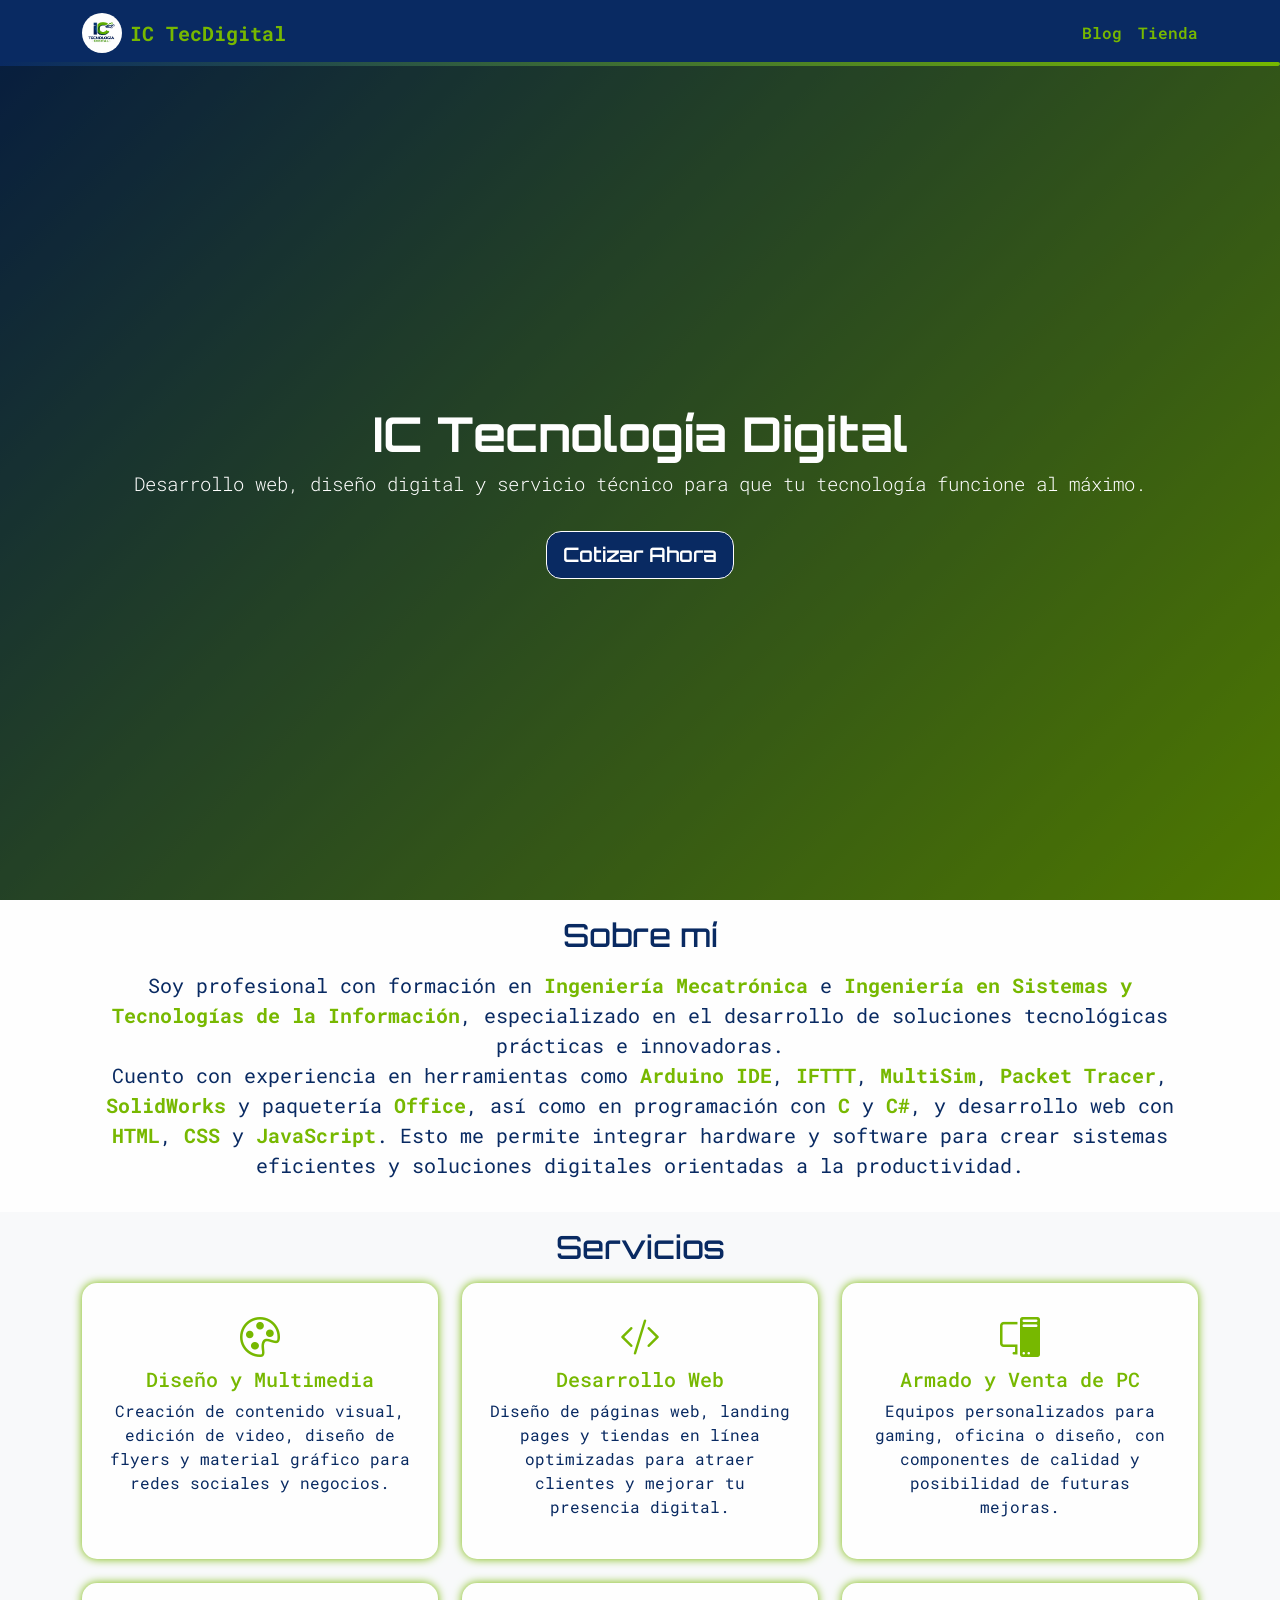
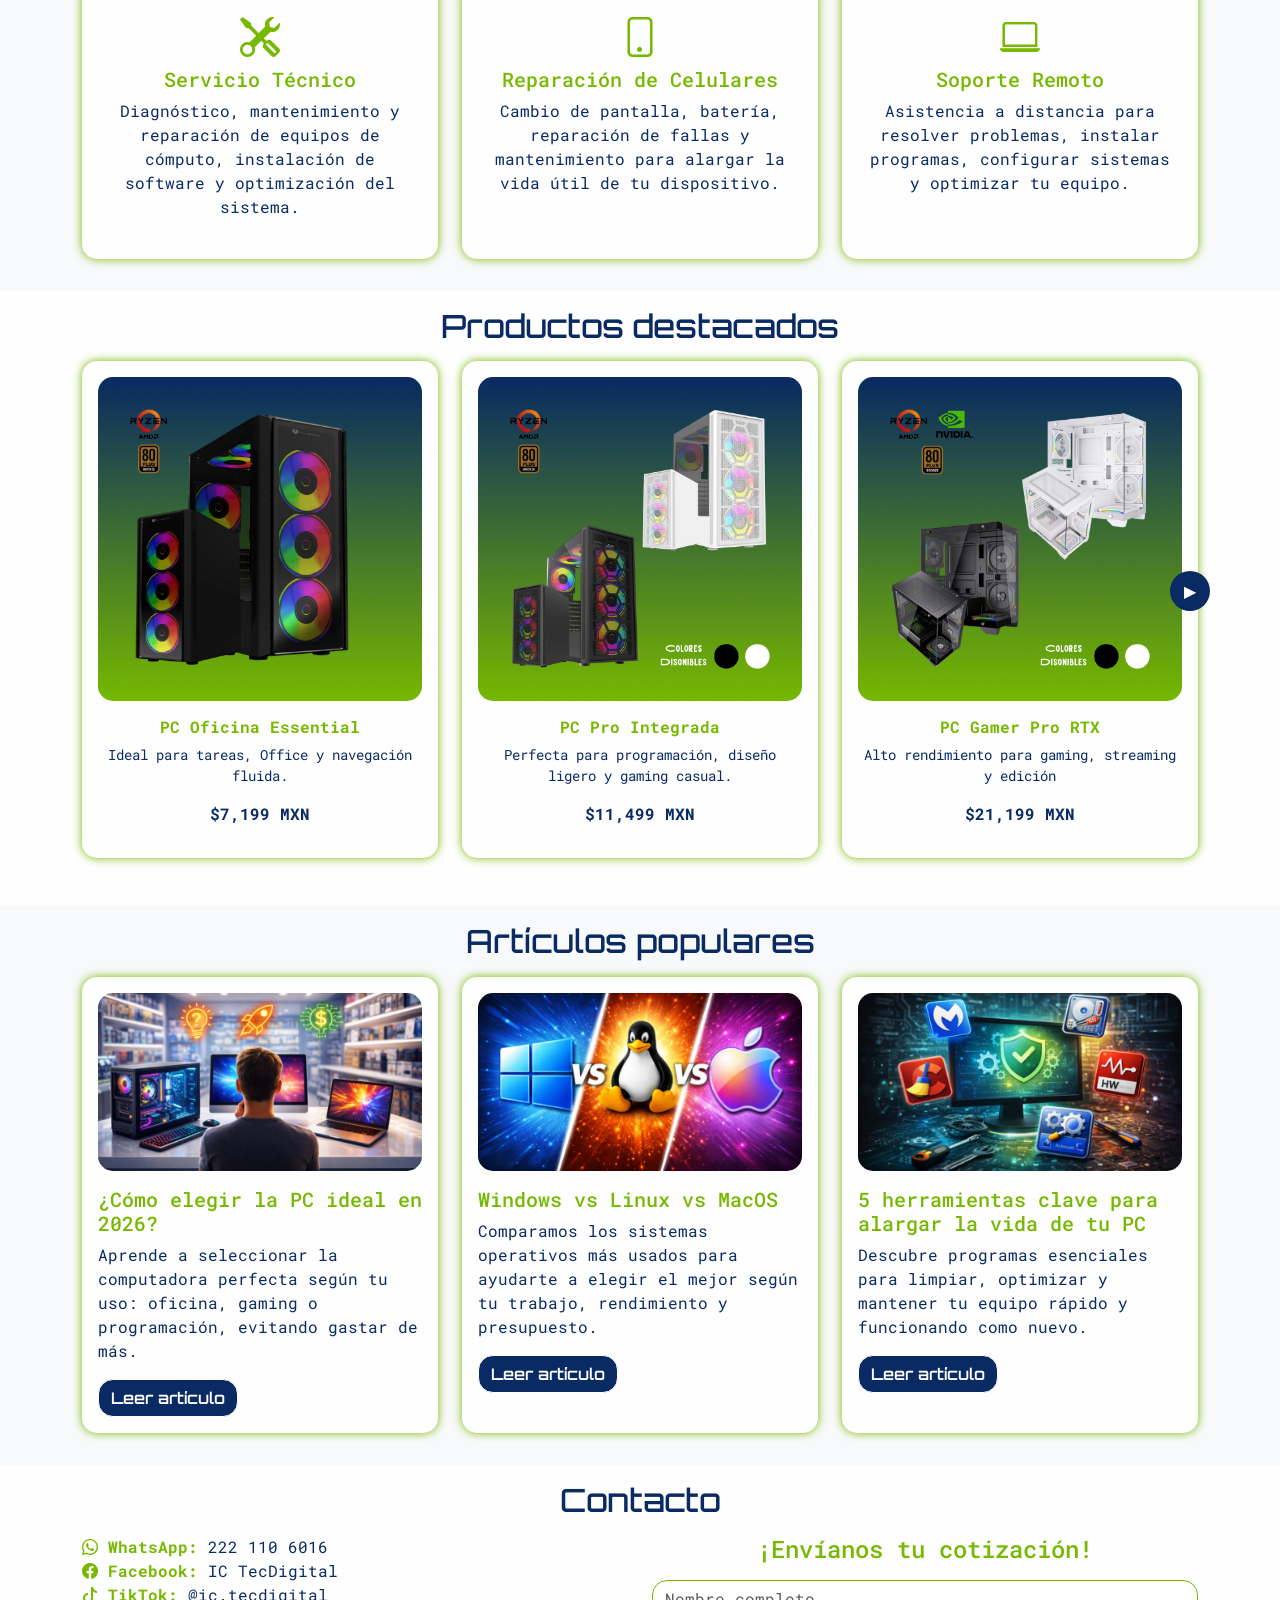
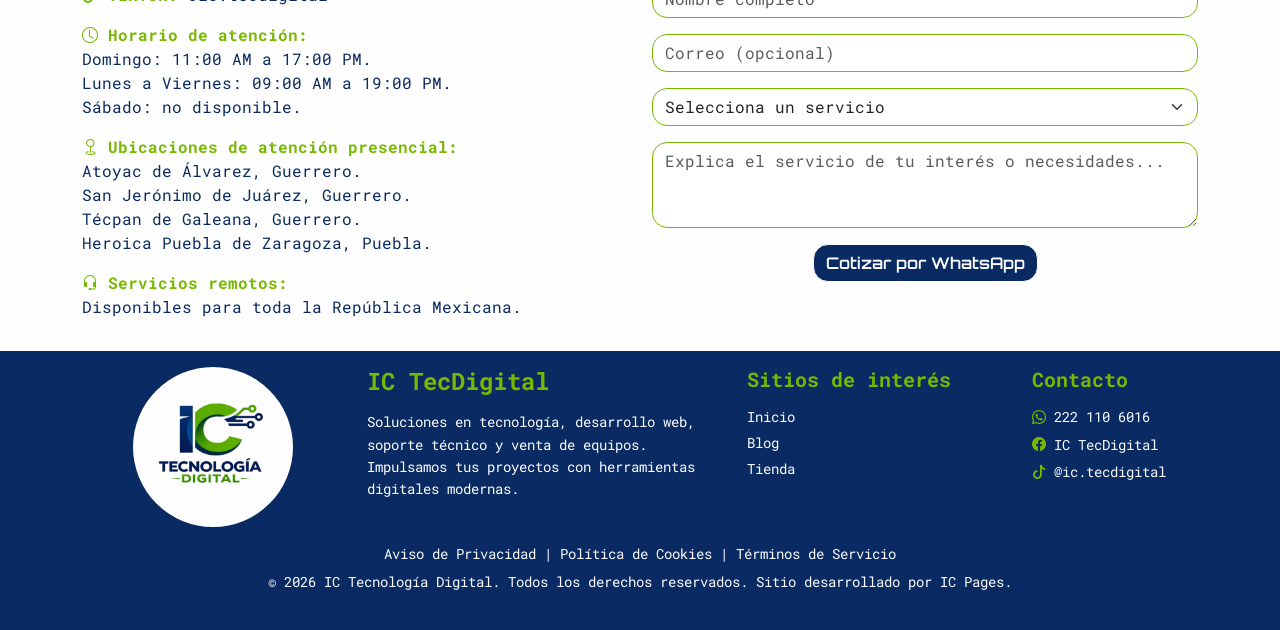
==== index.html @ 64ee0579 "Add files via upload" ====
<!DOCTYPE html>
<html lang="es">
<head>
    <meta charset="UTF-8">
    <meta name="viewport" content="width=device-width, initial-scale=1.0">
    <!-- SEO TITLE (CLAVE) -->
    <title>Servicio Técnico, Desarrollo Web y Reparación de PC en Guerrero | IC Tecnología Digital</title>
    <!-- META DESCRIPTION (CLAVE PARA CTR) -->
    <meta name="description" content="Servicio técnico profesional, reparación de computadoras, desarrollo web, diseño digital y soporte remoto en Guerrero. Optimiza tu equipo o crea tu sitio web con expertos.">
    <!-- PALABRAS CLAVE -->
    <meta name="keywords" content="servicio técnico, reparación de computadoras, desarrollo web, diseño web, soporte remoto, armado de PC, reparación de celulares, Guerrero, México">
    <!-- AUTOR -->
    <meta name="author" content="IC Tecnología Digital">
    <!-- INDEXACIÓN -->
    <meta name="robots" content="index, follow">
    <!-- GEO SEO (MUY IMPORTANTE PARA POSICIONAR LOCAL) -->
    <meta name="geo.region" content="MX-GRO">
    <meta name="geo.placename" content="Guerrero, México">
    <meta name="geo.position" content="17.2060;-100.4330">
    <meta name="ICBM" content="17.2060, -100.4330">
    <!-- CANONICAL -->
    <link rel="canonical" href="https://ictecdigital.com/">
    <!-- FAVICON -->
    <link rel="icon" type="image/x-icon" href="Logo.webp">
    <!-- OPEN GRAPH (FACEBOOK / WHATSAPP) -->
    <meta property="og:title" content="IC Tecnología Digital | Servicio Técnico y Desarrollo Web">
    <meta property="og:description" content="Soluciones en tecnología: reparación de PC, desarrollo web, diseño digital y soporte remoto en México.">
    <meta property="og:image" content="Preview.webp">
    <meta property="og:url" content="https://ictecdigital.com/">
    <meta property="og:type" content="website">
    <!-- TWITTER -->
    <meta name="twitter:card" content="summary_large_image">
    <meta name="twitter:title" content="IC Tecnología Digital">
    <meta name="twitter:description" content="Servicio técnico, desarrollo web y soluciones digitales.">
    <meta name="twitter:image" content="Preview.webp">
    <!-- SCHEMA ORG (ULTRA IMPORTANTE) -->
    <script type="application/ld+json">
{
  "@context": "https://schema.org",
  "@type": "LocalBusiness",
  "name": "IC Tecnología Digital",
  "image": "Preview.webp",
  "url": "https://ictecdigital.com",
  "telephone": "+522221106016",
  "areaServed": [
    {
      "@type": "City",
      "name": "Atoyac de Álvarez"
    },
    {
      "@type": "City",
      "name": "San Jerónimo de Juárez"
    },
    {
      "@type": "City",
      "name": "Técpan de Galeana"
    },
    {
      "@type": "City",
      "name": "Heroica Puebla de Zaragoza"
    },
    {
      "@type": "Country",
      "name": "México"
    }
  ],
  "address": {
    "@type": "PostalAddress",
    "addressCountry": "MX"
  },
  "description": "Servicio técnico, reparación de computadoras, desarrollo web y soporte remoto en México."
}
    </script>
    <!-- GOOGLE FONTS -->
    <link href="https://fonts.googleapis.com/css2?family=Orbitron:wght@500;700&family=Roboto+Mono:wght@400;500&display=swap" rel="stylesheet">
    <!-- BOOTSTRAP -->
    <link href="https://cdn.jsdelivr.net/npm/bootstrap@5.3.3/dist/css/bootstrap.min.css" rel="stylesheet">
    <link href="https://cdn.jsdelivr.net/npm/bootstrap-icons@1.11.1/font/bootstrap-icons.css" rel="stylesheet">
    <!-- CSS -->
    <link rel="stylesheet" href="estilos.css">

</head>

<body>

    <!-- Navbar -->
    <nav class="navbar fixed-top">
        <div class="container d-flex justify-content-between align-items-center">
    
            <!-- Logo -->
            <a class="navbar-brand fw-bold d-flex align-items-center" href="#">
                <img src="Logo.webp" alt="IC TecDigital"
                    style="width: 40px; height: 40px; object-fit: cover; border-radius: 50%; margin-right: 8px;">
                IC TecDigital
            </a>
    
            <!-- Menú siempre visible -->
            <ul class="navbar-nav d-flex flex-row gap-3">
                <li class="nav-item">
                    <a class="nav-link" href="proximamente.html">Blog</a>
                </li>
                <li class="nav-item">
                    <a class="nav-link" href="proximamente.html">Tienda</a>
                </li>
            </ul>
    
        </div>
    
        <div class="navbar-gradient-line"></div>
    </nav>

    <!-- Hero -->
    <section id="hero" class="d-flex align-items-center text-center text-white">
        <div class="overlay"></div>
        <div class="container position-relative z-1">
            <h1 class="display-4 fw-bold montserrat">IC Tecnología Digital</h1>
            <p class="lead roboto-mono">Desarrollo web, diseño digital y servicio técnico para que tu tecnología
                funcione al máximo.</p>
            <a href="#contacto" class="btn btn-success btn-lg mt-3 montserrat">Cotizar Ahora</a>
        </div>
    </section>

    <!-- Sobre mí -->
    <section id="sobre-mi" class="py-3">
        <div class="container text-center">
            <h2 class="mb-3 montserrat">Sobre mí</h2>
            <p class="fs-5 roboto-mono mx-auto">Soy profesional con formación en <strong>Ingeniería Mecatrónica</strong>
                e
                <strong>Ingeniería en Sistemas y Tecnologías de la Información</strong>, especializado en el desarrollo
                de
                soluciones tecnológicas prácticas e innovadoras.<br>
                Cuento con experiencia en herramientas como <strong>Arduino IDE</strong>, <strong>IFTTT</strong>,
                <strong>MultiSim</strong>, <strong>Packet Tracer</strong>, <strong>SolidWorks</strong> y paquetería
                <strong>Office</strong>,
                así como en programación con <strong>C</strong> y <strong>C#</strong>, y desarrollo web con
                <strong>HTML</strong>,
                <strong>CSS</strong> y <strong>JavaScript</strong>. Esto me permite integrar hardware y software para
                crear sistemas
                eficientes y soluciones digitales orientadas a la productividad.
            </p>
        </div>
    </section>

    <!-- Servicios -->
    <section id="servicios" class="py-3 bg-light">
        <div class="container">
            <h2 class="text-center mb-3 orbitron">Servicios</h2>
            <div class="row g-4 mb-3">
    
                <!-- Diseño y multimedia -->
                <div class="col-md-6 col-lg-4">
                    <a href="diseno-multimedia.html"
                        class="service-card p-4 h-100 text-center d-block text-decoration-none">
                        <i class="bi bi-palette fs-1 mb-3"></i>
                        <h5 class="montserrat">Diseño y Multimedia</h5>
                        <p class="roboto-mono">
                            Creación de contenido visual, edición de video, diseño de flyers y material gráfico para redes
                            sociales y negocios.
                        </p>
                    </a>
                </div>
    
                <!-- Desarrollo web -->
                <div class="col-md-6 col-lg-4">
                    <a href="desarrollo-web.html" class="service-card p-4 h-100 text-center d-block text-decoration-none">
                        <i class="bi bi-code-slash fs-1 mb-3"></i>
                        <h5 class="montserrat">Desarrollo Web</h5>
                        <p class="roboto-mono">
                            Diseño de páginas web, landing pages y tiendas en línea optimizadas para atraer clientes y
                            mejorar tu presencia digital.
                        </p>
                    </a>
                </div>
    
                <!-- Armado y venta de PC -->
                <div class="col-md-6 col-lg-4">
                    <a class="service-card p-4 h-100 text-center d-block text-decoration-none">
                        <i class="bi bi-pc-display fs-1 mb-3"></i>
                        <h5 class="montserrat">Armado y Venta de PC</h5>
                        <p class="roboto-mono">
                            Equipos personalizados para gaming, oficina o diseño, con componentes de calidad y posibilidad
                            de futuras mejoras.
                        </p>
                    </a>
                </div>
    
                <!-- Servicio técnico -->
                <div class="col-md-6 col-lg-4">
                    <a href="servicio-tecnico.html" class="service-card p-4 h-100 text-center d-block text-decoration-none">
                        <i class="bi bi-tools fs-1 mb-3"></i>
                        <h5 class="montserrat">Servicio Técnico</h5>
                        <p class="roboto-mono">
                            Diagnóstico, mantenimiento y reparación de equipos de cómputo, instalación de software y
                            optimización del sistema.
                        </p>
                    </a>
                </div>
    
                <!-- Reparación de celulares -->
                <div class="col-md-6 col-lg-4">
                    <a class="service-card p-4 h-100 text-center d-block text-decoration-none">
                        <i class="bi bi-phone fs-1 mb-3"></i>
                        <h5 class="montserrat">Reparación de Celulares</h5>
                        <p class="roboto-mono">
                            Cambio de pantalla, batería, reparación de fallas y mantenimiento para alargar la vida útil de
                            tu dispositivo.
                        </p>
                    </a>
                </div>
    
                <!-- Soporte remoto -->
                <div class="col-md-6 col-lg-4">
                    <a href="soporte-remoto.html" class="service-card p-4 h-100 text-center d-block text-decoration-none">
                        <i class="bi bi-laptop fs-1 mb-3"></i>
                        <h5 class="montserrat">Soporte Remoto</h5>
                        <p class="roboto-mono">
                            Asistencia a distancia para resolver problemas, instalar programas, configurar sistemas y
                            optimizar tu equipo.
                        </p>
                    </a>
                </div>
    
            </div>
        </div>
    </section>
    
    <!-- Productos destacados -->
    <section id="productos-destacados" class="py-3">
        <div class="container position-relative">
    
            <h2 class="text-center mb-3 orbitron">Productos destacados</h2>
            <!-- Botón anterior -->
            <button id="prevBtn" class="carousel-btn start-0">◀</button>
            <!-- Botón siguiente -->
            <button id="nextBtn" class="carousel-btn end-0">▶</button>
    
            <!-- Carrusel -->
            <div class="row g-4 mb-3 flex-nowrap overflow-hidden" id="carouselProductos">
    
                <!-- ITEM 1 -->
                <div class="col-md-6 col-lg-4 text-center carousel-item-custom mb-3">
                    <div class="product-card p-3 h-100">
                        <img src="PCOficinaEssential.webp" class="img-fluid mb-3">
                        <h6 class="montserrat"><strong>PC Oficina Essential</strong></h6>
                        <p class="small">Ideal para tareas, Office y navegación fluida.</p>
                        <p class="fw-bold">$7,199 MXN</p>
                    </div>
                </div>
                <!-- ITEM 2 -->
                <div class="col-md-6 col-lg-4 text-center carousel-item-custom mb-3">
                    <div class="product-card p-3 h-100">
                        <img src="PCProIntegrada.webp" class="img-fluid mb-3">
                        <h6 class="montserrat"><strong>PC Pro Integrada</strong></h6>
                        <p class="small">Perfecta para programación, diseño ligero y gaming casual.</p>
                        <p class="fw-bold">$11,499 MXN</p>
                    </div>
                </div>
                <!-- ITEM 3 -->
                <div class="col-md-6 col-lg-4 text-center carousel-item-custom mb-3">
                    <div class="product-card p-3 h-100">
                        <img src="PCGamerProRTX.webp" class="img-fluid mb-3">
                        <h6 class="montserrat"><strong>PC Gamer Pro RTX</strong></h6>
                        <p class="small">Alto rendimiento para gaming, streaming y edición</p>
                        <p class="fw-bold">$21,199 MXN</p>
                    </div>
                </div>
                <!-- ITEM 4 -->
                <div class="col-md-6 col-lg-4 text-center carousel-item-custom mb-3">
                    <div class="product-card p-3 h-100">
                        <img src="KitGamerCompleto.webp" class="img-fluid mb-3">
                        <h6 class="montserrat"><strong>Combo Gamecraft Krypton K1000</strong></h6>
                        <p class="small">Teclado, mouse, audífonos y soporte.</p>
                        <p class="fw-bold">$1,199 MXN</p>
                    </div>
                </div>
                <!-- ITEM 5 -->
                <div class="col-md-6 col-lg-4 text-center carousel-item-custom mb-3">
                    <div class="product-card p-3 h-100">
                        <img src="SillaGamerErgonómica.webp" class="img-fluid mb-3">
                        <h6 class="montserrat"><strong>Silla Gamer Ergonómica</strong></h6>
                        <p class="small">Comodidad para largas sesiones frente a tu computadora.</p>
                        <p class="fw-bold">$3,199 MXN</p>
                    </div>
                </div>
                <!-- Botón -->
                <div class="col-md-6 col-lg-4 text-center carousel-item-custom mb-3">
                    <div class="product-card p-3 h-100" style="align-content: center;">
                        <h6 class="montserrat"><strong>¿Quieres ver más productos?</strong></h6>
                        <p class="small">Explora nuestra tienda y conoce todo el catálogo disponible.</p>
                        <a href="proximamente.html" class="btn btn-success montserrat">Visitar tienda</a>
                    </div>
                </div>
    
            </div>
    
        </div>
    </section>

    <!-- Artículos populares -->
    <section id="artículos-populares" class="py-3 bg-light">
        <div class="container">
            <h2 class="text-center mb-3 orbitron">Artículos populares</h2>
    
            <div class="row g-4 mb-3">
    
                <!-- Artículo 1 -->
                <div class="col-md-4">
                    <div class="blog-card p-3 h-100">
                        <img src="PCIdeal2026.webp" class="img-fluid mb-3" alt="¿Cómo elegir la PC ideal en 2026?">
                        <h5 class="montserrat">¿Cómo elegir la PC ideal en 2026?</h5>
                        <p class="roboto-mono">
                            Aprende a seleccionar la computadora perfecta según tu uso: oficina, gaming o programación,
                            evitando gastar de más.
                        </p>
                        <a  class="btn btn-success montserrat">Leer artículo</a>
                    </div>
                </div>  
                <!-- Artículo 2 -->
                <div class="col-md-4">
                    <div class="blog-card p-3 h-100">
                        <img src="WindowsvsLinuxvsMacOS.webp" class="img-fluid mb-3" alt="Windows vs Linux vs MacOS">
                        <h5 class="montserrat">Windows vs Linux vs MacOS</h5>
                        <p class="roboto-mono">
                            Comparamos los sistemas operativos más usados para ayudarte a elegir el mejor según tu
                            trabajo, rendimiento y presupuesto.
                        </p>
                        <a  class="btn btn-success montserrat">Leer artículo</a>
                    </div>
                </div>  
                <!-- Artículo 3 -->
                <div class="col-md-4">
                    <div class="blog-card p-3 h-100">
                        <img src="HerramientasVidaPC.webp" class="img-fluid mb-3"
                            alt="5 herramientas clave para alargar la vida de tu PC">
                        <h5 class="montserrat">5 herramientas clave para alargar la vida de tu PC</h5>
                        <p class="roboto-mono">
                            Descubre programas esenciales para limpiar, optimizar y mantener tu equipo rápido y
                            funcionando como nuevo.
                        </p>
                        <a  class="btn btn-success montserrat">Leer artículo</a>
                    </div>
                </div>
    
            </div>

        </div>
    </section>

    <!-- Contacto -->
    <section id="contacto" class="py-3">
        <div class="container">
            <h2 class="text-center mb-3 montserrat">Contacto</h2>
            <div class="row">
                <div class="col-md-6">
                    <p><i class="bi bi-whatsapp"></i> <strong>WhatsApp: </strong>
                        <a href="https://wa.me/522221106016?text=¡Hola%20*IC%20TecDigital*!%20Me%20gustaría%20recibir%20más%20información%20sobre:%20"
                            target="_blank">222 110 6016</a>
                        <br>
                        <i class="bi bi-facebook"></i> <strong>Facebook: </strong>
                        <a href="https://www.facebook.com/share/1Ayj7ThyyN/" target="_blank">IC TecDigital</a>
                        <br>
                        <i class="bi bi-tiktok"></i> <strong>TikTok: </strong>
                        <a href="https://www.tiktok.com/@ic.tecdigital?_r=1&_t=ZS-953eSj8oIxl"
                            target="_blank">@ic.tecdigital</a>
                    </p>
                    <p><i class="bi bi-clock"></i> <strong>Horario de atención:</strong><br>
                        Domingo: 11:00 AM a 17:00 PM.<br>
                        Lunes a Viernes: 09:00 AM a 19:00 PM.<br>
                        Sábado: no disponible.</p>
                    <p><i class="bi bi-geo"></i> <strong>Ubicaciones de atención presencial:</strong><br>
                        <a href="https://maps.app.goo.gl/Ei2r1qG2VxdfkQon9" target="_blank">Atoyac de Álvarez,
                            Guerrero</a>.<br>
                        <a href="https://maps.app.goo.gl/LmSR2ivdJGTfsHJw7" target="_blank">San Jerónimo de Juárez,
                            Guerrero</a>.<br>
                        <a href="https://maps.app.goo.gl/RJgdik3ac1kwPpaT7" target="_blank">Técpan de Galeana,
                            Guerrero</a>.<br>
                        <a href="hhttps://maps.app.goo.gl/wJYu2kcZ7MqCePZr9" target="_blank">Heroica Puebla de Zaragoza,
                            Puebla</a>.
                    </p>
                    <p><i class="bi bi-headset"></i> <strong>Servicios remotos:</strong><br>
                        Disponibles para toda la <a href="https://maps.app.goo.gl/T95iGSThH4wPwabB7"
                            target="_blank">República Mexicana</a>.</p>
                </div>
                <!-- Formulario -->
                <div class="col-md-6">
                    <h4 class="text-center mb-3">¡Envíanos tu cotización!</h4>
                    <form id="form-cotizacion">
                        <div class="mb-3">
                            <input type="text" class="form-control" id="nombre" required placeholder="Nombre completo">
                            </div>
                            <div class="mb-3">
                                <input type="email" class="form-control" id="correo" placeholder="Correo (opcional)">
                            </div>
                            <div class="mb-3">
                                <select class="form-select" id="servicio" required>
                                    <option value="" selected>Selecciona un servicio</option>
                                    <option value="Armado y Venta de PC">Armado y Venta de PC</option>
                                    <option value="Desarrollo Web">Desarrollo Web</option>
                                    <option value="Diseño y Multimedia">Diseño y Multimedia</option>
                                    <option value="Reparación de Celulares">Reparación de Celulares</option>
                                    <option value="Servicio Técnico">Servicio Técnico</option>
                                    <option value="Soporte Remoto">Soporte Remoto</option>
                                    <option value="Otro servicio">Otro servicio</option>
                                </select>
                            </div>
                            <div class="mb-3">
                                <textarea class="form-control" id="mensaje" rows="3"placeholder="Explica el servicio de tu interés o necesidades..."></textarea>
                        </div>
                        <div class="text-center">
                            <button type="submit" class="btn btn-success montserrat">
                                Cotizar por WhatsApp
                            </button>
                        </div>
                    </form>
                </div>
            </div>
        </div>
    </section>
    
    <!-- Footer -->
    <footer class="text-white py-3">
        <div class="container">
            <div class="row justify-content-center text-start">
                <!-- Logo (GRANDE Y CIRCULAR) -->
                <div class="col-md-3 mb-3 d-flex justify-content-center">
                    <img src="Logo.webp" alt="IC Tecnología Digital"
                        style="width: 160px; height: 160px; object-fit: cover; border-radius: 50%;">
                </div>
                <!-- Nombre + Info -->
                <div class="col-md-4 mb-3">
                    <h4 class="fw-bold">IC TecDigital</h4>
                    <p>
                        Soluciones en tecnología, desarrollo web, soporte técnico y venta de equipos.
                        Impulsamos tus proyectos con herramientas digitales modernas.
                    </p>
                </div>
                <!-- Sitios de interés -->
                <div class="col-md-3 mb-3">
                    <h5 class="fw-bold">Sitios de interés</h5>
                    <ul class="list-unstyled">
                        <li><a href="#">Inicio</a></li>
                        <li><a href="proximamente.html">Blog</a></li>
                        <li><a href="proximamente.html">Tienda</a></li>
                    </ul>
                </div>
                <!-- Contacto -->
                <div class="col-md-2 mb-3">
                    <h5 class="fw-bold">Contacto</h5>
                    <p>
                        <i class="bi bi-whatsapp"></i>
                        <a href="https://wa.me/522221106016?text=¡Hola%20*IC%20TecDigital*!%20Me%20gustaría%20recibir%20más%20información%20sobre:%20"
                            target="_blank">
                            222 110 6016
                        </a>
                        <br>
                        <i class="bi bi-facebook"></i>
                        <a href="https://www.facebook.com/share/1Ayj7ThyyN/" target="_blank">
                            IC TecDigital
                        </a>
                        <br>
                        <i class="bi bi-tiktok"></i>
                        <a href="https://www.tiktok.com/@ic.tecdigital?_r=1&_t=ZS-953eSj8oIxl" target="_blank">
                            @ic.tecdigital
                        </a>
                    </p>
                </div>
            </div>
            <div class="text-center">
                <p><a href="aviso-privacidad.html">Aviso de Privacidad</a> | <a href="politica-cookies.html">Política de
                        Cookies</a> | <a href="terminos-servicio.html">Términos de Servicio</a><br>
                    &copy; 2026 <a href="#">IC Tecnología Digital</a>. Todos los derechos reservados. Sitio desarrollado por
                    <a href="desarrollo-web.html">IC Pages</a>.</p>
            </div>
        </div>
    </footer>

    <!-- Bootstrap JS -->
    <script src="https://cdn.jsdelivr.net/npm/bootstrap@5.3.3/dist/js/bootstrap.bundle.min.js"></script>
    <script src="script.js"></script>
    
</body>

</html>
---- estilos.css ----
/* Fuentes y colores */
body {
    font-family: 'Roboto Mono', monospace; /* Contenido */
    color: #092a62;
    background-color: #fefefe;
}

h1, h2, .orbitron {
    font-family: 'Orbitron', sans-serif; /* Títulos */
    color: #092a62;
}

strong, i, h4, h5, h6 {
    color: #77b800;
}

/* Navbar fijo */
.navbar {
    background-color: #092a62;
    transition: all 0.4s ease;
    position: fixed;
    top: 0;
    left: 0;
    width: 100%;
    z-index: 9999;
}

.navbar .navbar-brand, .navbar .nav-link {
    color: #77b800 !important;
    font-weight: 600;
    transition: color 0.3s ease, transform 0.2s ease;
}

.navbar .nav-link:hover {
    color: #fefefe !important;
    transform: scale(1.05);
}

.navbar .nav-link.active {
    font-weight: 700;
}

/* Línea delgada con gradiente debajo del navbar */
.navbar-gradient-line {
    height: 4px;
    width: 100%;
    background: linear-gradient(90deg, #092a62, #77b800);
    position: absolute;
    bottom: 0;
    left: 0;
    border-radius: 2px;
    animation: gradientMove 3s linear infinite;
}

@keyframes gradientMove {
    0% { background-position: 0% 50%; }
    50% { background-position: 100% 50%; }
    100% { background-position: 0% 50%; }
}

/* Hero */
#hero {
    background: linear-gradient(135deg, #092a62, #77b800, #092a62, #77b800);
    background-size: 300% 300%;
    animation: gradientMove 8s ease infinite;
    display: flex;
    align-items: center;
    justify-content: center;
    text-align: center;
    position: relative;
    overflow: hidden;
    color: #fefefe;
    min-height: 100vh;
    padding-top: 84px;
}

#hero .overlay {
    position: absolute;
    top:0; left:0;
    width:100%;
    height:100%;
    background: rgba(0,0,0,0.35);
}

#hero h1 {
    color: #fefefe;
    font-size: 3rem;
}

#hero p {
    font-size: 1.2rem;
}

@keyframes gradientMove {
    0% {
        background-position: 0% 50%;
    }
    50% {
        background-position: 100% 50%;
    }
    100% {
        background-position: 0% 50%;
    }
}

/* Cards servicios, productos y blog */
.service-card, .product-card, .blog-card {
    transition: transform 0.3s ease, box-shadow 0.3s ease;
    background-color: #fefefe;
    border-radius: 15px;
    box-shadow: 0px 0px 10px 0px #77b800;
}

.service-card:hover, .product-card:hover {
    transform: translateY(-8px);
    box-shadow: 0px 0px 10px 0px #092a62;
}

#servicios a {
    color: #092a62;
}

img {
    border-radius: 15px;
}

/* Carrusel */
#carouselProductos {
    scroll-behavior: smooth;
}

/* Cada tarjeta ocupa ancho fijo */
.carousel-item-custom {
    min-width: 100%;
}

@media (min-width: 768px) {
    .carousel-item-custom {
        min-width: 50%;
    }
}

@media (min-width: 992px) {
    .carousel-item-custom {
        min-width: 33.3333%;
    }
}

/* Botones */
.carousel-btn {
    position: absolute;
    top: 50%;
    transform: translateY(-50%);
    z-index: 10;
    background-color: #092a62;
    color: white;
    border: none;
    width: 40px;
    height: 40px;
    cursor: pointer;
    border-radius: 90px;
}

.carousel-btn:hover {
    background-color: #77b800;
}

/* Botones */
.btn-success {
    background-color: #092a62;
    border-color: #fefefe;
    border-radius: 15px;
    font-family: 'Orbitron', sans-serif;
    font-weight: 600;
    transition: background-color 0.3s ease, transform 0.2s ease;
}

.btn-success:hover {
    background-color: #77b800;
    border-color: #fefefe;
    transform: scale(1.05);
}

/* Formularios y selects */
form .form-label {
    font-family: 'Orbitron', sans-serif;
    font-weight: 600;
}

form .form-control, form .form-select, form textarea {
    font-family: 'Roboto Mono', monospace;
}

/* Enlaces redes sociales */
#contacto a {
    color: #092a62;
    text-decoration: none;
}

#contacto a:hover {
    color: #77b800;
    text-decoration: none;
}

/* Animación suave */
.form-control, .form-select {
    border-radius: 15px;
    border-color: #77b800;
    transition: all 0.3s ease;
}

/* Hover más sutil */
.form-control:hover, .form-select:hover {
    border-color: #092a62;
    box-shadow: 0px 0px 10px 0px #092a62;
}

/* Focus más marcado */
.form-control:focus, .form-select:focus {
    border-color: #092a62;
    box-shadow: 0px 0px 10px 0px #092a62;
}

/* Footer */
footer {
    background-color: #092a62;
    color: #fefefe;
    font-family: 'Roboto Mono', monospace;
}

footer h4, footer h5 {
    margin-bottom: 15px;
}

footer p {
    font-size: 14px;
    line-height: 1.6;
}

footer a {
    color: #fefefe;
    font-size: 14px;
    text-decoration: none;
    display: inline-block;
    margin-bottom: 5px;
    transition: all 0.3s ease;
    font-family: 'Roboto Mono', monospace;
}

footer a:hover {
    color:#77b800;
    text-decoration: underline;
    transform: translateX(3px);
    text-decoration: none;
}

footer ul {
    font-family: 'Roboto Mono', monospace;
    font-size: 14px;
    padding: 0;
    list-style: none;
}

@media (max-width: 768px) {
    footer {
        text-align: center;
    }
}

.titulo-servicio {
    color: #77b800;
    font-family: 'Roboto Mono', monospace;
}

/* Quitar fondo blanco general */
.accordion {
    background-color: transparent;
}

/* Item */
.accordion-item {
    border-radius: 15px !important;
    overflow: hidden;
    margin-bottom: 12px;
    box-shadow: 0px 0px 10px 0px #77b800;
    border: none !important;
}

/* Elimina estilos raros del primero y último */
.accordion-item:first-of-type,
.accordion-item:last-of-type {
    border-radius: 15px !important;
}

/* Botón */
.accordion-button {
    border-radius: 15px !important;
    box-shadow: none !important;
    transition: 0.3s ease;
    color: #092a62;
}

.accordion-button:hover {
    color: #77b800;
    background-color: #092a62;
}

.accordion-button:focus {
   box-shadow: none;
}

.accordion-button:not(.collapsed) {
    color: #77b800 !important;
    background-color: #092a62 !important;
}

/* Flechita (opcional limpiar) */
.accordion-button::after {
    filter: brightness(0) invert(1); /* blanca */
}

/* Body */
.accordion-body {
    color: #092a62;
    background-color: transparent;
    border-top: none;
}

/* Logo circular */
.logo-circular {
    width: 100px;
    height: 100px;
    object-fit: cover;
    border-radius: 50%;
    box-shadow: 0px 0px 10px #77b800;
    transition: 0.3s ease;
}

/* Hover efecto */
.logo-link:hover .logo-circular {
    transform: scale(1.08);
    box-shadow: 0px 0px 15px #092a62;
}

/* Texto */
.logo-link {
    text-decoration: none;
    color: inherit;
}

.logo-link p {
    margin: 0;
    font-size: 14px;
}

.marcas-slider {
    width: 100%;
    overflow: hidden;
}

/* TRACK */
.marcas-track {
    display: flex;
    width: max-content;
    animation: scrollMarcas 30s linear infinite;
}

/* LOGOS */
.marcas-track img {
    height: 55px;
    margin: 0 30px;
    flex-shrink: 0;
    object-fit: contain;

    filter: grayscale(100%);
    opacity: 0.8;
    transition: 0.3s ease;
}

.marcas-track img:hover {
    filter: grayscale(0%);
    opacity: 1;
    transform: scale(1.1);
}

/* 🔥 CLAVE REAL */
@keyframes scrollMarcas {
    from {
        transform: translateX(0);
    }
    to {
        transform: translateX(-33.333%);
    }
}
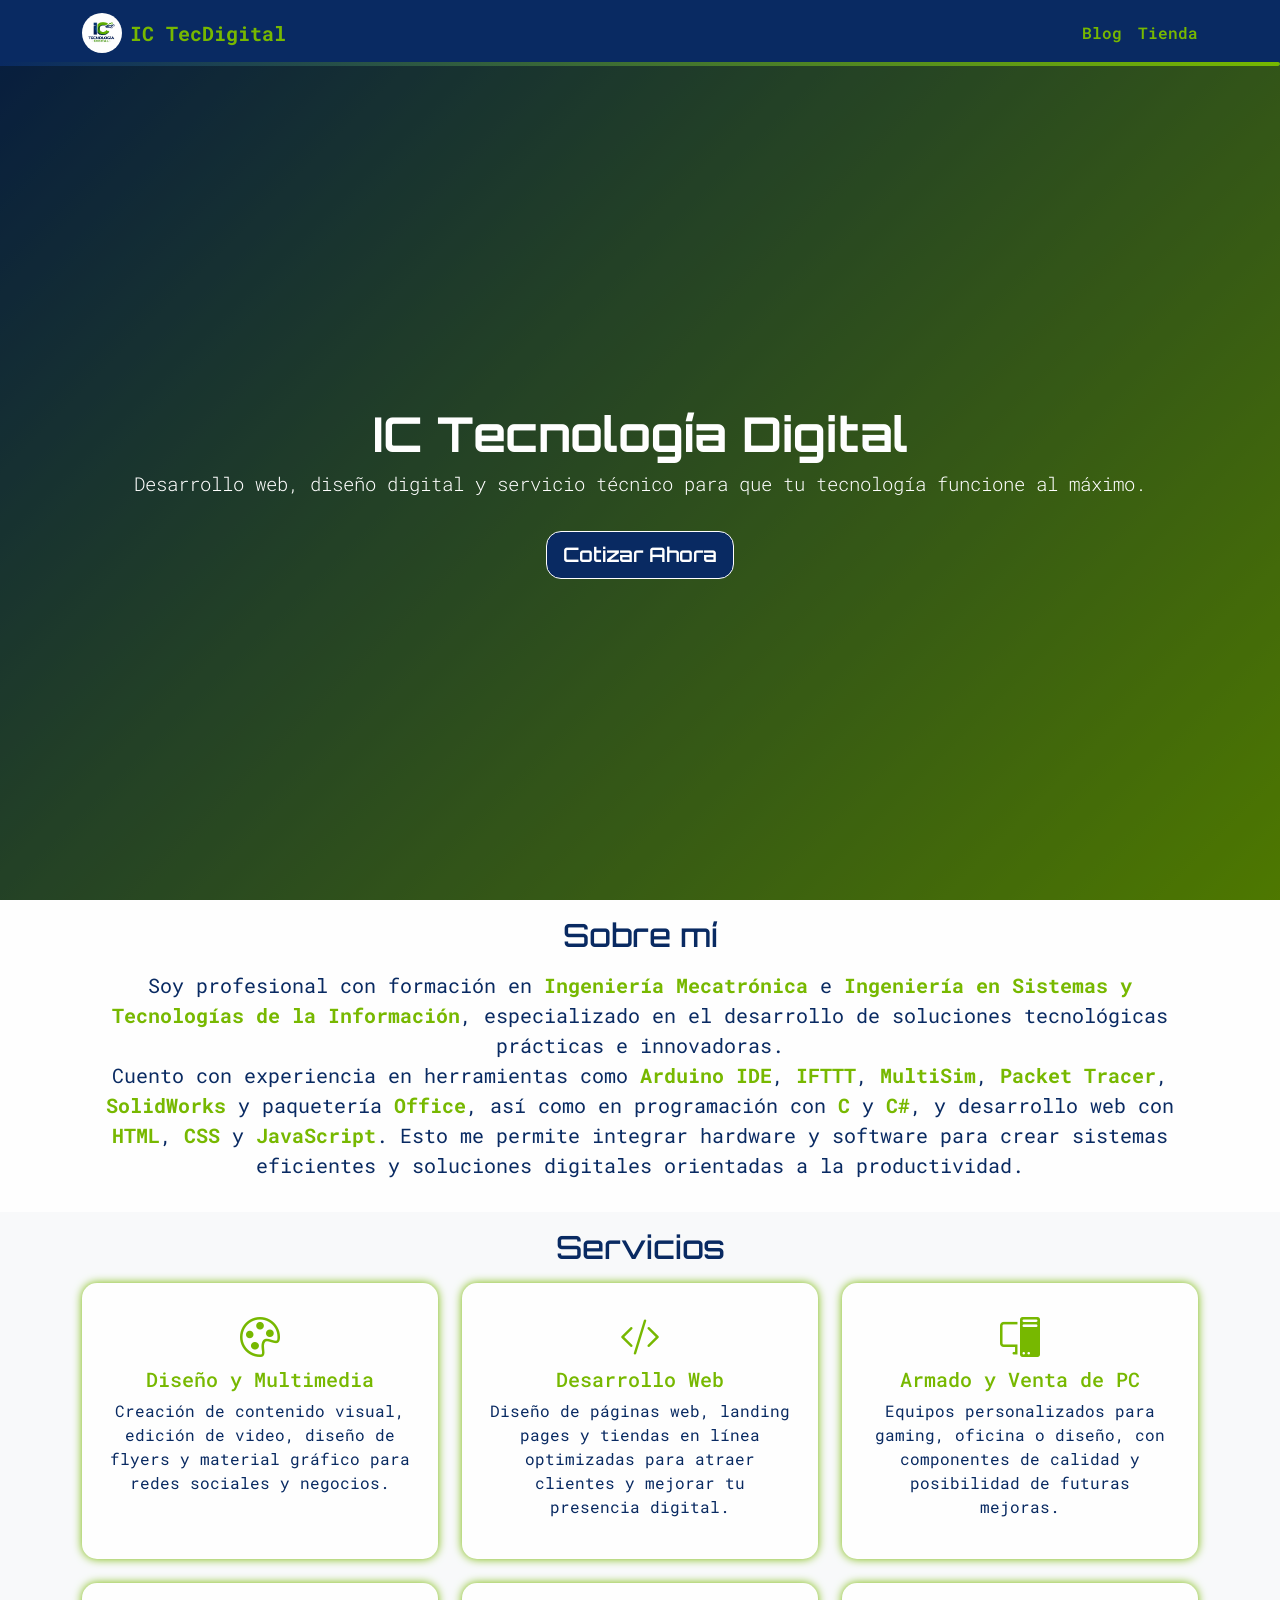
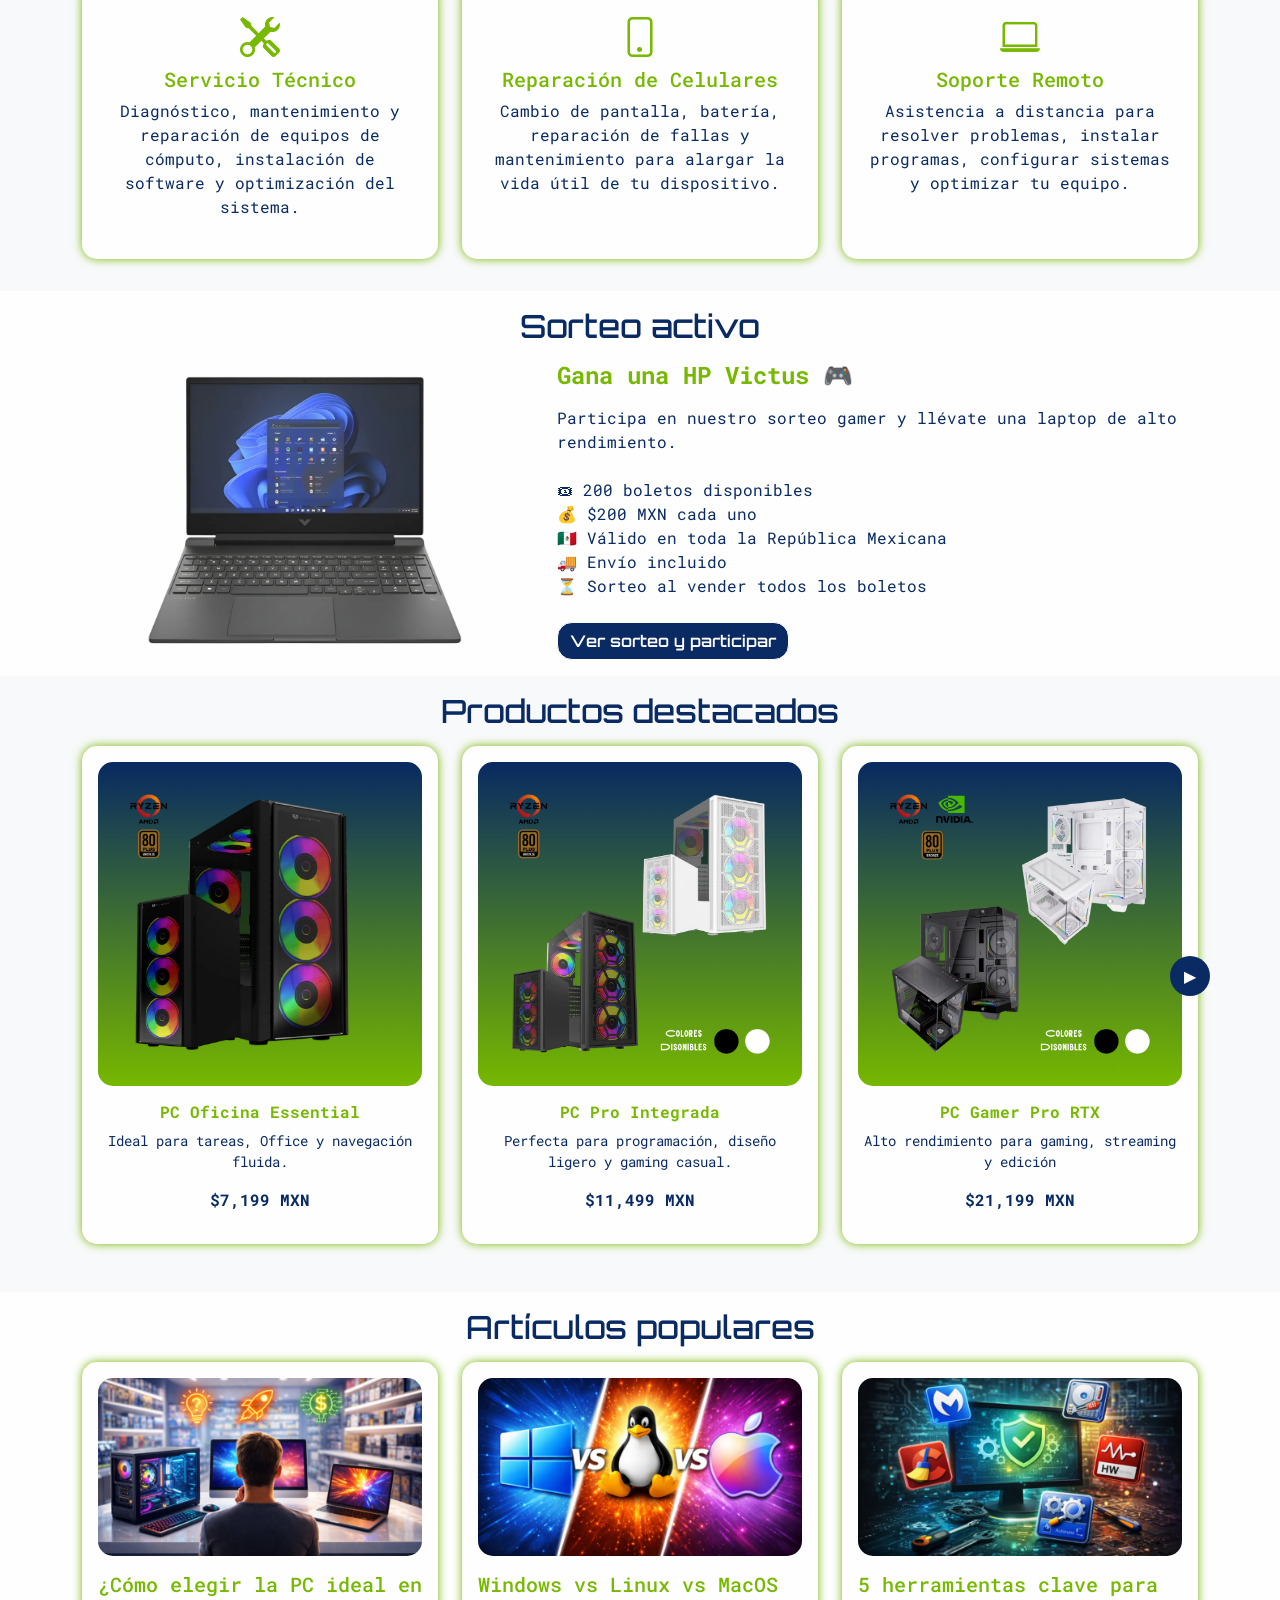
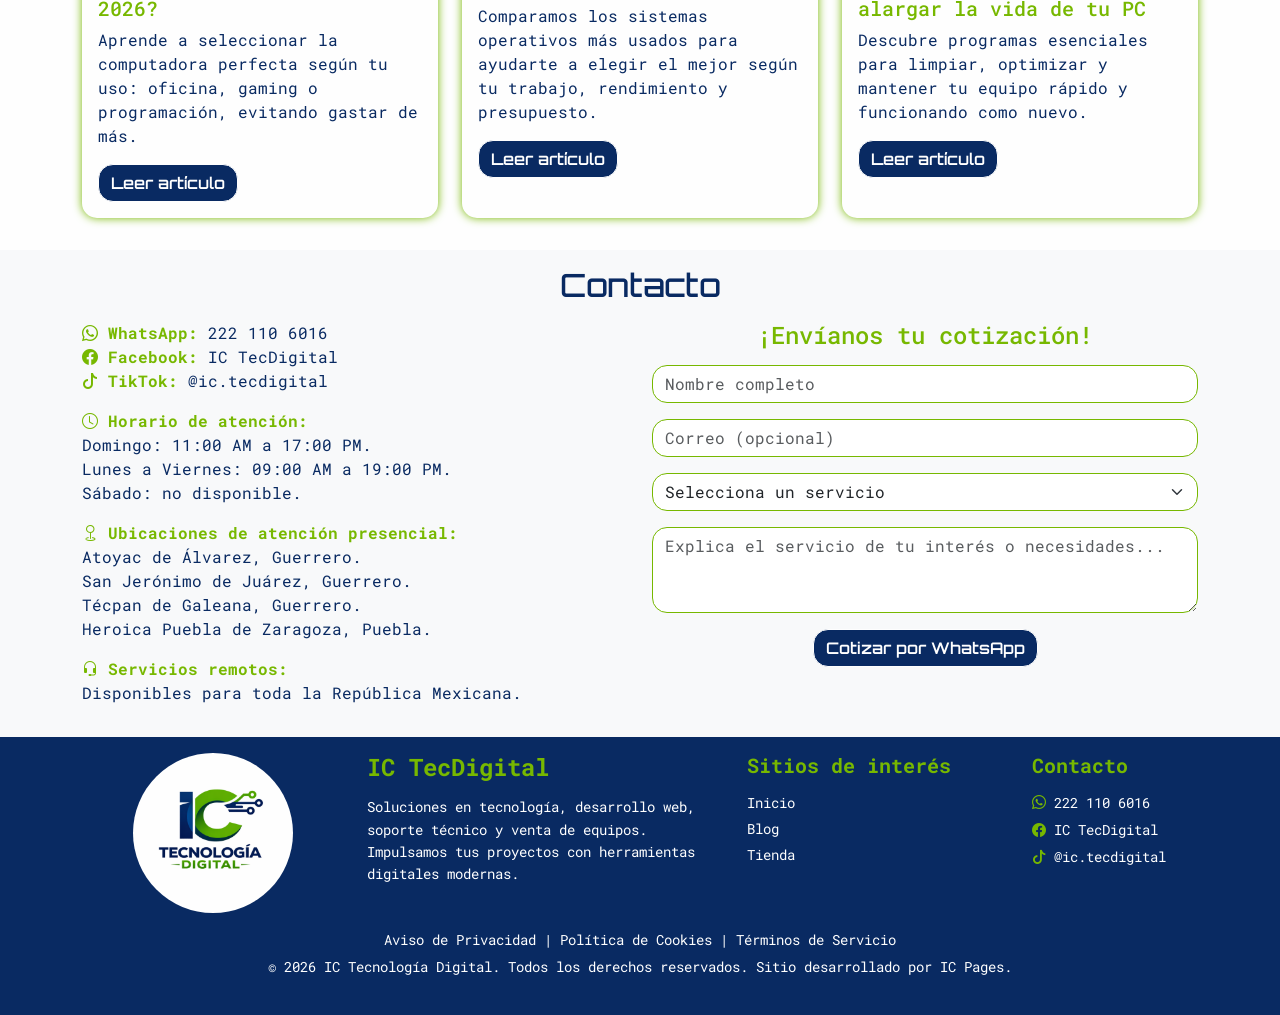
==== commit 5fa73d40: "Update index.html" ====
--- a/index.html
+++ b/index.html
@@ -223,9 +223,46 @@
             </div>
         </div>
     </section>
+
+    <!-- SORTEO -->
+<section class="py-3">
+    <div class="container">
+
+        <h2 class="text-center mb-3 orbitron">Sorteo activo</h2>
+
+        <div class="row align-items-center g-4">
+
+            <!-- IMAGEN -->
+            <div class="col-md-5 text-center">
+                <img src="HP1.webp" class="img-fluid" style="max-width:350px;">
+            </div>
+
+            <!-- TEXTO -->
+            <div class="col-md-7 text-center text-md-start">
+                <h4 class="mb-3"><strong>Gana una HP Victus 🎮</strong></h4>
+
+                <p class="roboto-mono">
+                    Participa en nuestro sorteo gamer y llévate una laptop de alto rendimiento.<br><br>
+
+                    🎟 200 boletos disponibles<br>
+                    💰 $200 MXN cada uno<br>
+                    🇲🇽 Válido en toda la República Mexicana<br>
+                    🚚 Envío incluido<br>
+                    ⏳ Sorteo al vender todos los boletos
+                </p>
+
+                <a href="sorteo.html" class="btn btn-success mt-2">
+                    Ver sorteo y participar
+                </a>
+            </div>
+
+        </div>
+
+    </div>
+</section>
     
     <!-- Productos destacados -->
-    <section id="productos-destacados" class="py-3">
+    <section id="productos-destacados" class="py-3 bg-light">
         <div class="container position-relative">
     
             <h2 class="text-center mb-3 orbitron">Productos destacados</h2>
@@ -297,7 +334,7 @@
     </section>
 
     <!-- Artículos populares -->
-    <section id="artículos-populares" class="py-3 bg-light">
+    <section id="artículos-populares" class="py-3">
         <div class="container">
             <h2 class="text-center mb-3 orbitron">Artículos populares</h2>
     
@@ -347,7 +384,7 @@
     </section>
 
     <!-- Contacto -->
-    <section id="contacto" class="py-3">
+    <section id="contacto" class="py-3 bg-light">
         <div class="container">
             <h2 class="text-center mb-3 montserrat">Contacto</h2>
             <div class="row">
@@ -480,4 +517,4 @@
     
 </body>
 
-</html>+</html>
